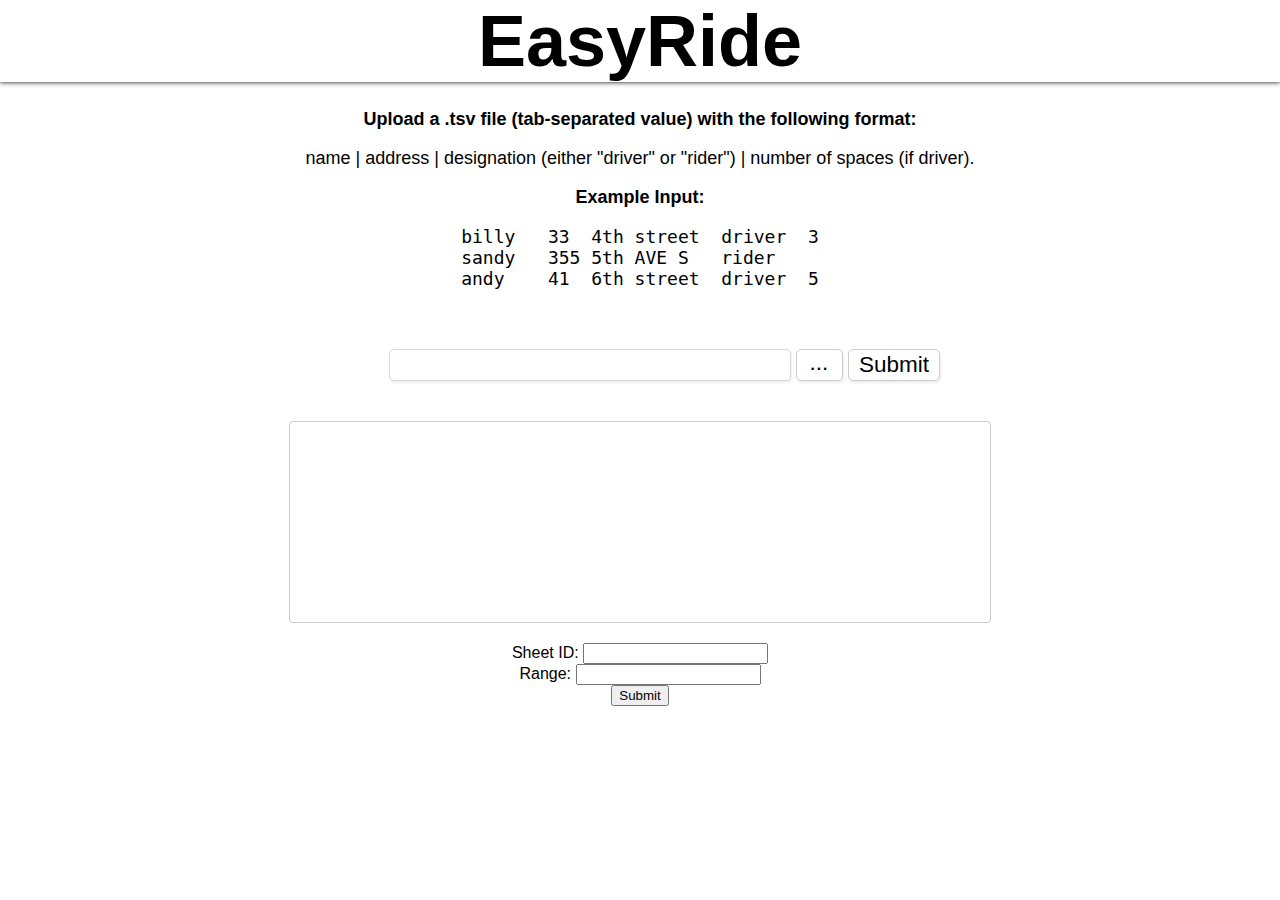
==== src/main/resources/public/index.html @ 32f1d740 "reverted back to sheetsID to test out feature" ====
<html>
<head>
    <script src="./jquery.js"></script>
    <script type="text/javascript">
        

        $(document).ready(function(){
            $("#rides").change(function () {
                $('#val').text(this.value.replace(/C:\\fakepath\\/i, ''));
                /* REMOVED
                var fr = new FileReader();
                fr.onload = function () {
                    $("#displayContents").html(this.result);
                };
                fr.readAsText(this.files[0]);
                */
            });
        });


        function selectFile() {
            $("#rides").trigger('click');
        }

        function sendData() {
            toggleLoading();
            var fr = new FileReader();
            fr.onload = function(event) {
                var result = event.target.result;

                $.post("/rides", result, function(result, error) {
                    result = result.replace(/\n/g, "<br>");
                    //$("#result").html(result);
                    $("#result").contents().find("div").html(result);
                    toggleLoading();
                });
            };
            var rides = $("#rides");
            var files = rides[0]['files'];
            var file = files[0];
            fr.readAsText(file, 'ASCII');
        }

/*
        function read() {
            toggleLoading();
            var result = "heopojopjppjopjo";
            $.post("/sheets", function(result) {
                result = result.replace(/\n/g, "<br>");
                $("#result").html(result);
                toggleLoading();
            });
        }
*/
      function toggleLoading() {
        var status = document.getElementById("loadingImage").style.visibility;
        if(status == "" || status == "hidden") {
            document.getElementById("result").style.background = "#f7f7f7";
            document.getElementById("loadingImage").style.visibility = "visible";

        } else if (status == "visible") {
            document.getElementById("result").style.background = "white";
            document.getElementById("loadingImage").style.visibility = "hidden";
        }
      }

    </script>
    <title> EasyRide </title>
    <link rel="stylesheet" href="styles.css">
</head>


<body>
    <div id="title">
        <h1> EasyRide </h1>
    </div>

    <div id="instructions">
        <h1>Upload a .tsv file (tab-separated value) with the following format:</h1>
        <p>
        name | address | designation (either "driver" or "rider") | number of spaces (if driver).
        </p>
    </div>

    <div id="exampleInput">
        <b>Example Input:</b>
        <pre>billy   33  4th street  driver  3<br>sandy   355 5th AVE S   rider    <br>andy    41  6th street  driver  5<br>
        </pre>
    </div>
    <!-- previous stuff for note
<input id="rides" type="file" accept=".tsv">
<br>


<button onclick="sendData()">Submit</button>
    -->

    <div id='fileinput'>
    <input type='file' id='rides' accept='.tsv'>
    <span id='val'></span>
    <span id='buttonSelect' onclick="selectFile();">...</span>
    <span id='buttonSubmit' onclick="sendData();">Submit</span>
    </div>

    <!--
<div id="displayContents">
    </div>
    -->
    <div>
    <iframe name="output" id="result"></iframe>
    </div>

    <div id="loadingImage">
    <img src="misc\loading.gif" width="50px" height="50px">
    </div>


    <form action="/sheets" method="POST" id="sheetsSubmission" target="output"> 
    Sheet ID: <input type="text" name="sheetID"><br>
    Range: <input type="text" name="dataRange"><br>
    <input type="submit" value="Submit">
    </form>

    <!--
    <iframe name="output" id="outputframe"></iframe>
    -->

</body>
</html>
---- src/main/resources/public/styles.css ----
body {
    text-align: center;
    font-family: "Arial";
    margin:0px;
}
h1 {
    margin: 0px;
    font-size: 8vh;
}

#instructions {
    padding-top: 3vh;
    font-size: 2vh;
}

#loadingImage {
    visibility: hidden;
    position: absolute;
    width: 100%;
    margin-top: -125px;
    z-index: 10;
}
/*
#outputframe {
    border-width: 1px;
    border-radius: 4px;
    border-style: solid;
    border-color: #CCC;
    margin: 0 auto;
    text-align: left;
    width: 700px;
}
*/

#sheetsSubmission {
    padding-top: 20px;
}
#result {
    height: 200px;
    overflow: auto;
    border-style: solid;
    border-color: #CCC;
    border-width: 1px;
    text-align: left;
    width: 700px; /* max-width if it's a div */
    margin: 0 auto;
    border-radius: 4px;
    background: white;
}

#displayContents {
    height: 200px;
    overflow: auto;
    margin-left: 50vh;
    margin-right: 50vh;
    border-style: solid;
    border-color: #CCC;
    border-width: 1px;
    text-align: left;
    white-space: pre;
    margin-bottom: 20px;
}

#instructions h1 {
    font-size: 2vh;
}

#exampleInput {
    font-size: 2vh;
}
#title {
    box-shadow: 0px 0px 5px;
}


#fileinput {
    vertical-align: middle;
    display: inline-block;
    right: 50px;
    width: 400px;
    height: 30px;
    background-color: white;
    box-shadow: 1px 2px 3px #ededed;
    border: 1px solid #d8d8d8;
    position: relative;
    margin-bottom: 40px;
    border-radius: 5px;
}

input[type='file'] {
    opacity: 0;
    width: 400px;
    height: 30px;
    /*visibility: hidden; /* sets it to hidden */
}


#val {
    position: absolute;
    top: 0;
    left: 0;
    font-size: 3vh;
    pointer-events: none;
    width: 400px;
    text-overflow: clip;
    display: block;
    overflow: hidden;
    line-height: 30px;
    border-radius: 5px;
    text-align: left;
    text-indent: 10px;
}
#buttonSelect {
    cursor: pointer;
    display: block;
    width: 45px;
    background-color: white;
    height: 30px;
    color: black;
    position: absolute;
    right: -52.5px;
    top: -1;
    font-size: 2.5vh;
    line-height: 25px;
    text-align: center;
    border-radius: 5px;
    border: #CCC;
    border-style: solid;
    border-width: 1px;
    box-shadow: 1px 2px 3px #ededed;
    -webkit-transition: 100ms all;
    -moz-transition: 100ms all;
    transition: 100ms all;

}
#buttonSubmit {
    cursor: pointer;
    display: block;
    width: 90px;
    background-color: white;
    height: 30px;
    color: black;
    position: absolute;
    right: -150px;
    top: -1;
    font-size: 2.5vh;
    line-height: 30px;
    text-align: center;
    border: #CCC;
    border-style: solid;
    border-width: 1px;
    box-shadow: 1px 2px 3px #ededed;
    border-radius: 5px;
    -webkit-transition: 100ms all;
    -moz-transition: 100ms all;
    transition: 100ms all;

}

/* perhaps not the best way to handle buttons */
#buttonSubmit:hover {
    background-color: #CCC;
}
#buttonSelect:hover {
    background-color: #CCC;
}
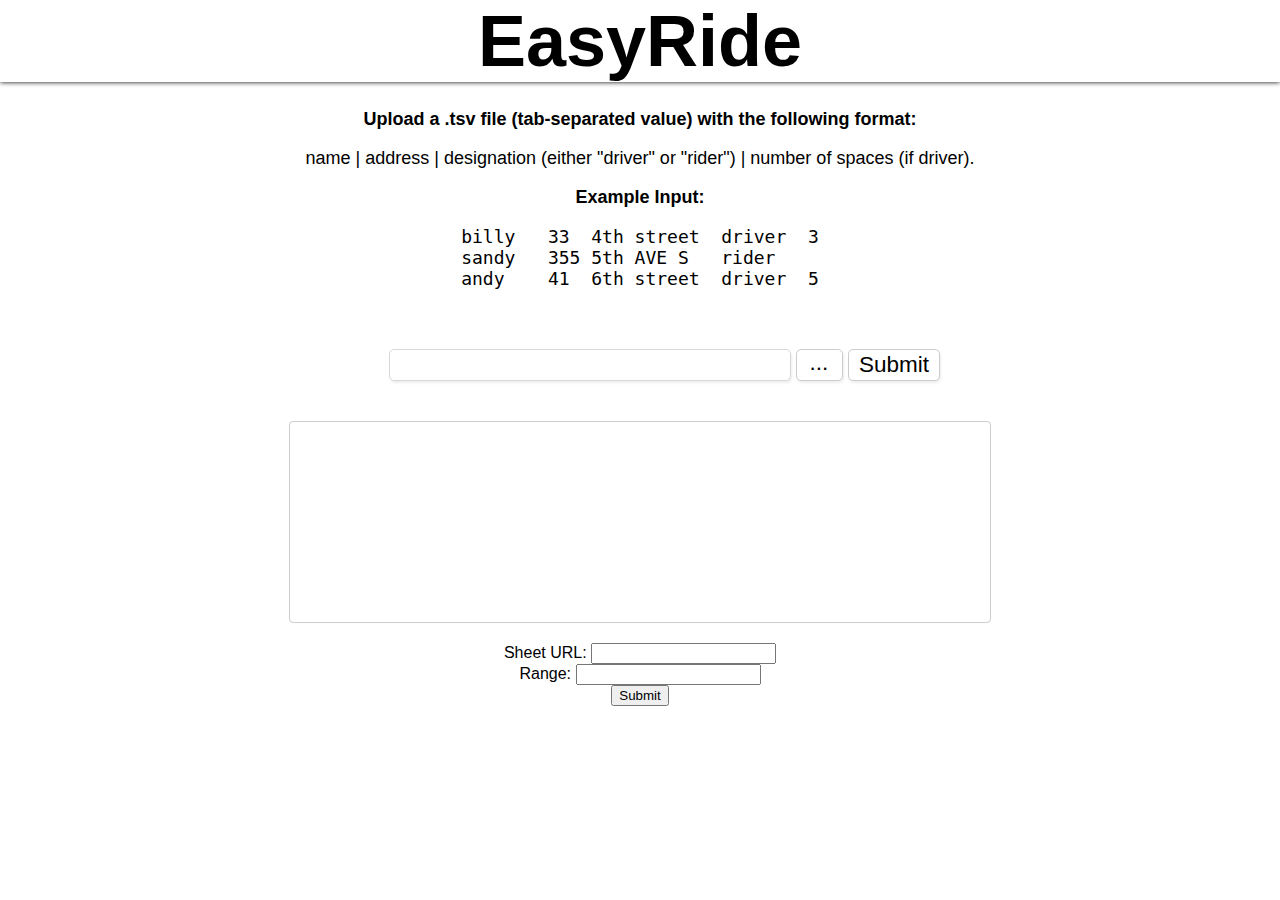
==== commit 210257b7: "quick test pt 1" ====
--- a/src/main/resources/public/index.html
+++ b/src/main/resources/public/index.html
@@ -116,7 +116,7 @@
 
 
     <form action="/sheets" method="POST" id="sheetsSubmission" target="output"> 
-    Sheet ID: <input type="text" name="sheetID"><br>
+    Sheet URL: <input type="text" name="sheetURL"><br>
     Range: <input type="text" name="dataRange"><br>
     <input type="submit" value="Submit">
     </form>
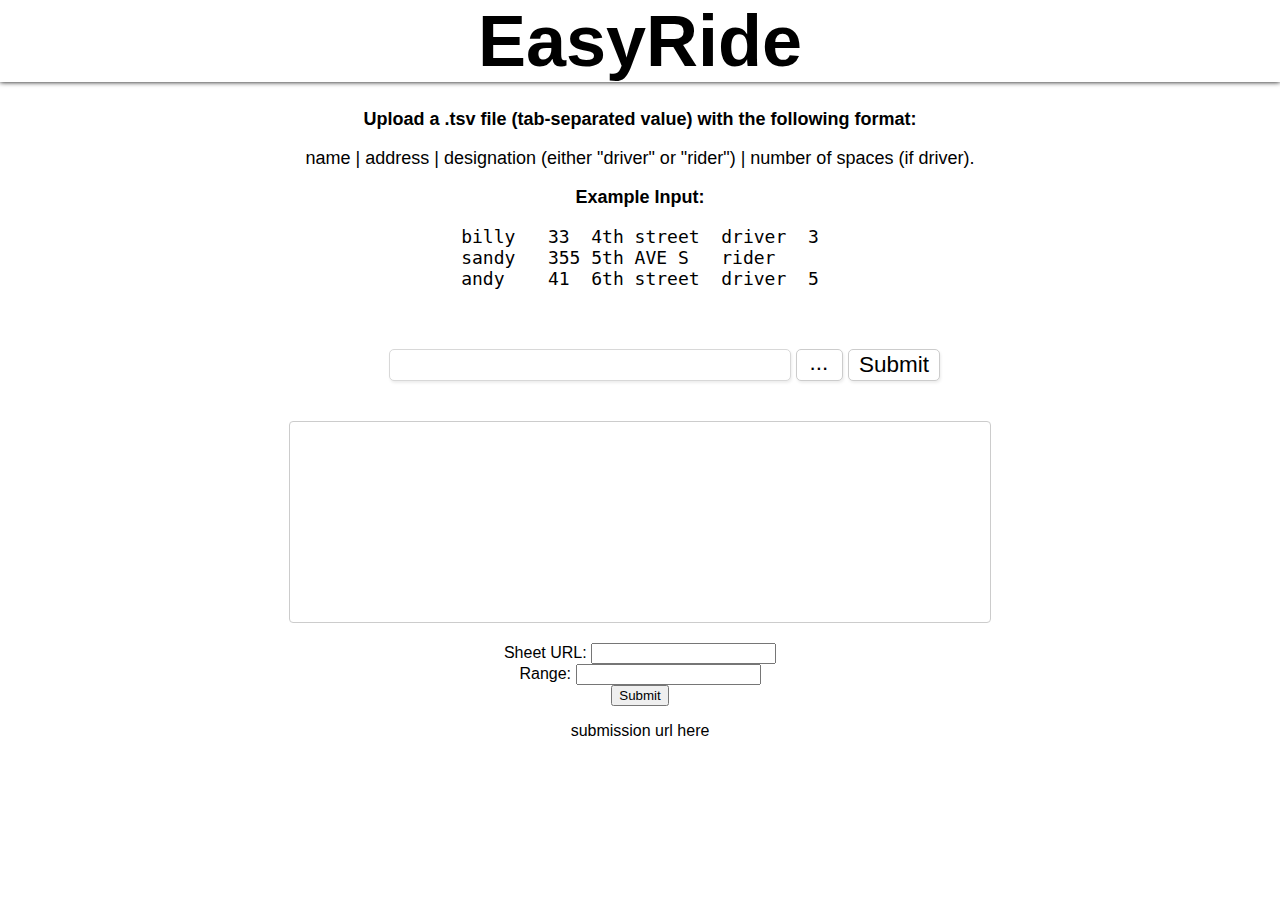
==== commit e08dc219: "quick test pt 4 for serialize()" ====
--- a/src/main/resources/public/index.html
+++ b/src/main/resources/public/index.html
@@ -15,7 +15,21 @@
                 fr.readAsText(this.files[0]);
                 */
             });
+
+            $("#submitSheets").click(function() {
+                toggleLoading();
+                var str = $("#sheetsSubmission").serialize();
+                alert(str);
+                $("#submissionURL").html(str);
+
+                $.post("/sheets", str, function(data, error) {
+                    data = data.replace(/\n/g, "<br>");
+                    $("#result").contents().find("body").html(data);
+                    toggleLoading();
+                });
+            }); 
         });
+
 
 
         function selectFile() {
@@ -31,7 +45,7 @@
                 $.post("/rides", result, function(result, error) {
                     result = result.replace(/\n/g, "<br>");
                     //$("#result").html(result);
-                    $("#result").contents().find("div").html(result);
+                    $("#result").contents().find("body").html(result);
                     toggleLoading();
                 });
             };
@@ -44,7 +58,7 @@
 /*
         function read() {
             toggleLoading();
-            var result = "heopojopjppjopjo";
+            var result = "test";
             $.post("/sheets", function(result) {
                 result = result.replace(/\n/g, "<br>");
                 $("#result").html(result);
@@ -115,12 +129,19 @@
     </div>
 
 
-    <form action="/sheets" method="POST" id="sheetsSubmission" target="output"> 
+    <form id="sheetsSubmission"> 
     Sheet URL: <input type="text" name="sheetURL"><br>
     Range: <input type="text" name="dataRange"><br>
+    <!--
     <input type="submit" value="Submit">
+    -->
+    <input type="button" value="Submit" id="submitSheets">
     </form>
 
+
+    <p id="submissionURL">
+        submission url here
+    </p>
     <!--
     <iframe name="output" id="outputframe"></iframe>
     -->
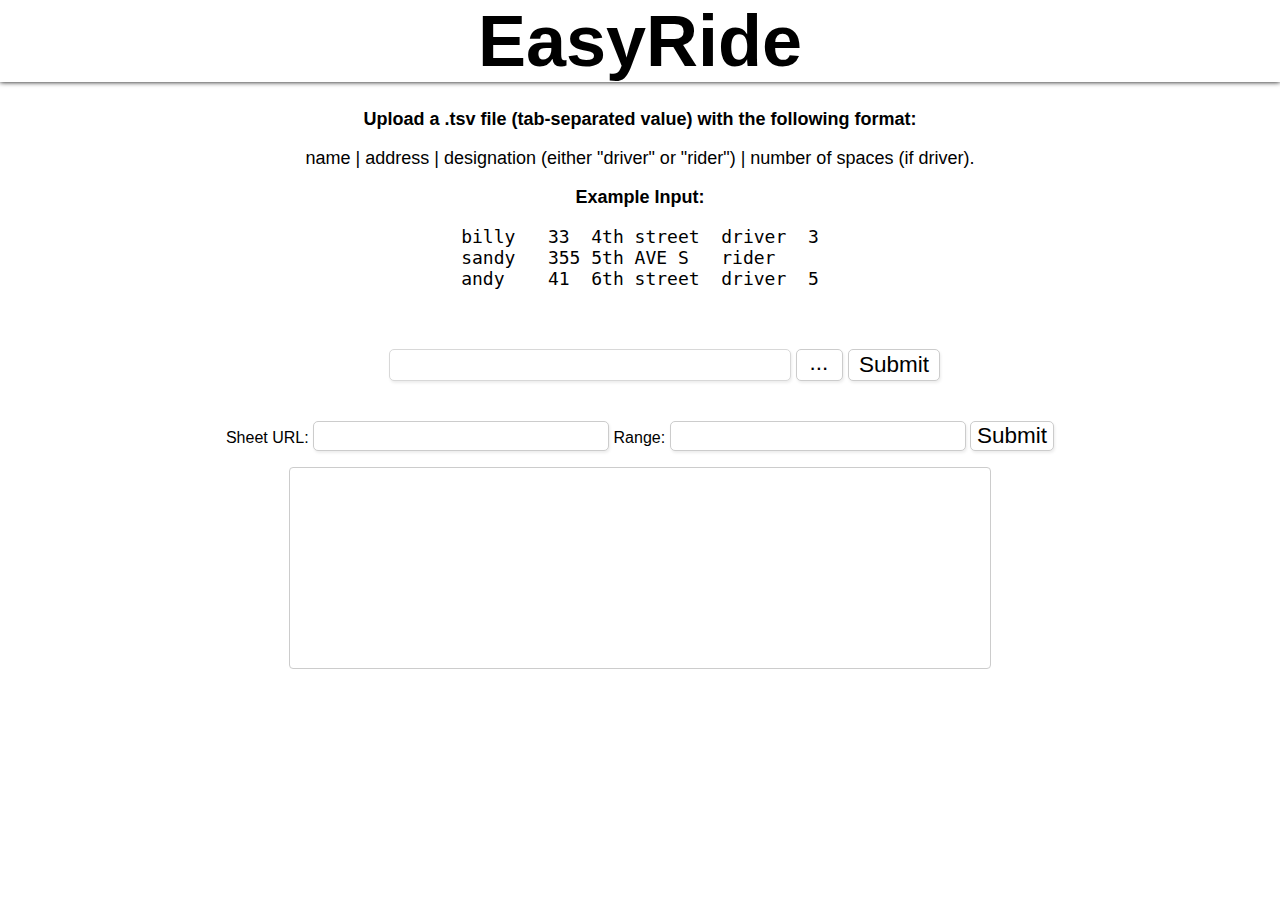
==== commit 7adee7b2: "tidied up javascript functions" ====
--- a/src/main/resources/public/index.html
+++ b/src/main/resources/public/index.html
@@ -1,84 +1,7 @@
 <html>
 <head>
-    <script src="./jquery.js"></script>
-    <script type="text/javascript">
-        
-
-        $(document).ready(function(){
-            $("#rides").change(function () {
-                $('#val').text(this.value.replace(/C:\\fakepath\\/i, ''));
-                /* REMOVED
-                var fr = new FileReader();
-                fr.onload = function () {
-                    $("#displayContents").html(this.result);
-                };
-                fr.readAsText(this.files[0]);
-                */
-            });
-
-            $("#submitSheets").click(function() {
-                toggleLoading();
-                var str = $("#sheetsSubmission").serialize();
-                alert(str);
-                $("#submissionURL").html(str);
-
-                $.post("/sheets", str, function(data, error) {
-                    data = data.replace(/\n/g, "<br>");
-                    $("#result").contents().find("body").html(data);
-                    toggleLoading();
-                });
-            }); 
-        });
-
-
-
-        function selectFile() {
-            $("#rides").trigger('click');
-        }
-
-        function sendData() {
-            toggleLoading();
-            var fr = new FileReader();
-            fr.onload = function(event) {
-                var result = event.target.result;
-
-                $.post("/rides", result, function(result, error) {
-                    result = result.replace(/\n/g, "<br>");
-                    //$("#result").html(result);
-                    $("#result").contents().find("body").html(result);
-                    toggleLoading();
-                });
-            };
-            var rides = $("#rides");
-            var files = rides[0]['files'];
-            var file = files[0];
-            fr.readAsText(file, 'ASCII');
-        }
-
-/*
-        function read() {
-            toggleLoading();
-            var result = "test";
-            $.post("/sheets", function(result) {
-                result = result.replace(/\n/g, "<br>");
-                $("#result").html(result);
-                toggleLoading();
-            });
-        }
-*/
-      function toggleLoading() {
-        var status = document.getElementById("loadingImage").style.visibility;
-        if(status == "" || status == "hidden") {
-            document.getElementById("result").style.background = "#f7f7f7";
-            document.getElementById("loadingImage").style.visibility = "visible";
-
-        } else if (status == "visible") {
-            document.getElementById("result").style.background = "white";
-            document.getElementById("loadingImage").style.visibility = "hidden";
-        }
-      }
-
-    </script>
+    <script type="text/javascript" src="./jquery.js"></script>
+    <script type="text/javascript" src="./client.js"></script>
     <title> EasyRide </title>
     <link rel="stylesheet" href="styles.css">
 </head>
@@ -101,13 +24,7 @@
         <pre>billy   33  4th street  driver  3<br>sandy   355 5th AVE S   rider    <br>andy    41  6th street  driver  5<br>
         </pre>
     </div>
-    <!-- previous stuff for note
-<input id="rides" type="file" accept=".tsv">
-<br>
 
-
-<button onclick="sendData()">Submit</button>
-    -->
 
     <div id='fileinput'>
     <input type='file' id='rides' accept='.tsv'>
@@ -116,10 +33,14 @@
     <span id='buttonSubmit' onclick="sendData();">Submit</span>
     </div>
 
-    <!--
-<div id="displayContents">
+    <div id="sheetsinput">
+        <form id="sheetsSubmission"> 
+        Sheet URL: <input type="text" name="sheetURL">
+        Range: <input type="text" name="dataRange">
+        <input type="button" value="Submit" id="submitSheets">
+        </form>
     </div>
-    -->
+
     <div>
     <iframe name="output" id="result"></iframe>
     </div>
@@ -129,22 +50,5 @@
     </div>
 
 
-    <form id="sheetsSubmission"> 
-    Sheet URL: <input type="text" name="sheetURL"><br>
-    Range: <input type="text" name="dataRange"><br>
-    <!--
-    <input type="submit" value="Submit">
-    -->
-    <input type="button" value="Submit" id="submitSheets">
-    </form>
-
-
-    <p id="submissionURL">
-        submission url here
-    </p>
-    <!--
-    <iframe name="output" id="outputframe"></iframe>
-    -->
-
 </body>
 </html>
--- a/src/main/resources/public/styles.css
+++ b/src/main/resources/public/styles.css
@@ -32,9 +32,27 @@
 }
 */
 
-#sheetsSubmission {
-    padding-top: 20px;
+input {
+    font-size: 2.5vh;
+    border: #CCC;
+    border-style: solid;
+    border-width: 1px;
+    box-shadow: 1px 2px 3px #ededed;
+    border-radius: 5px;
+    background-color: white;
 }
+
+#submitSheets:hover {
+    background-color: #CCC;
+}
+
+
+#submitSheets {
+    -webkit-transition: 100ms all;
+    -moz-transition: 100ms all;
+    transition: 100ms all;
+}
+
 #result {
     height: 200px;
     overflow: auto;
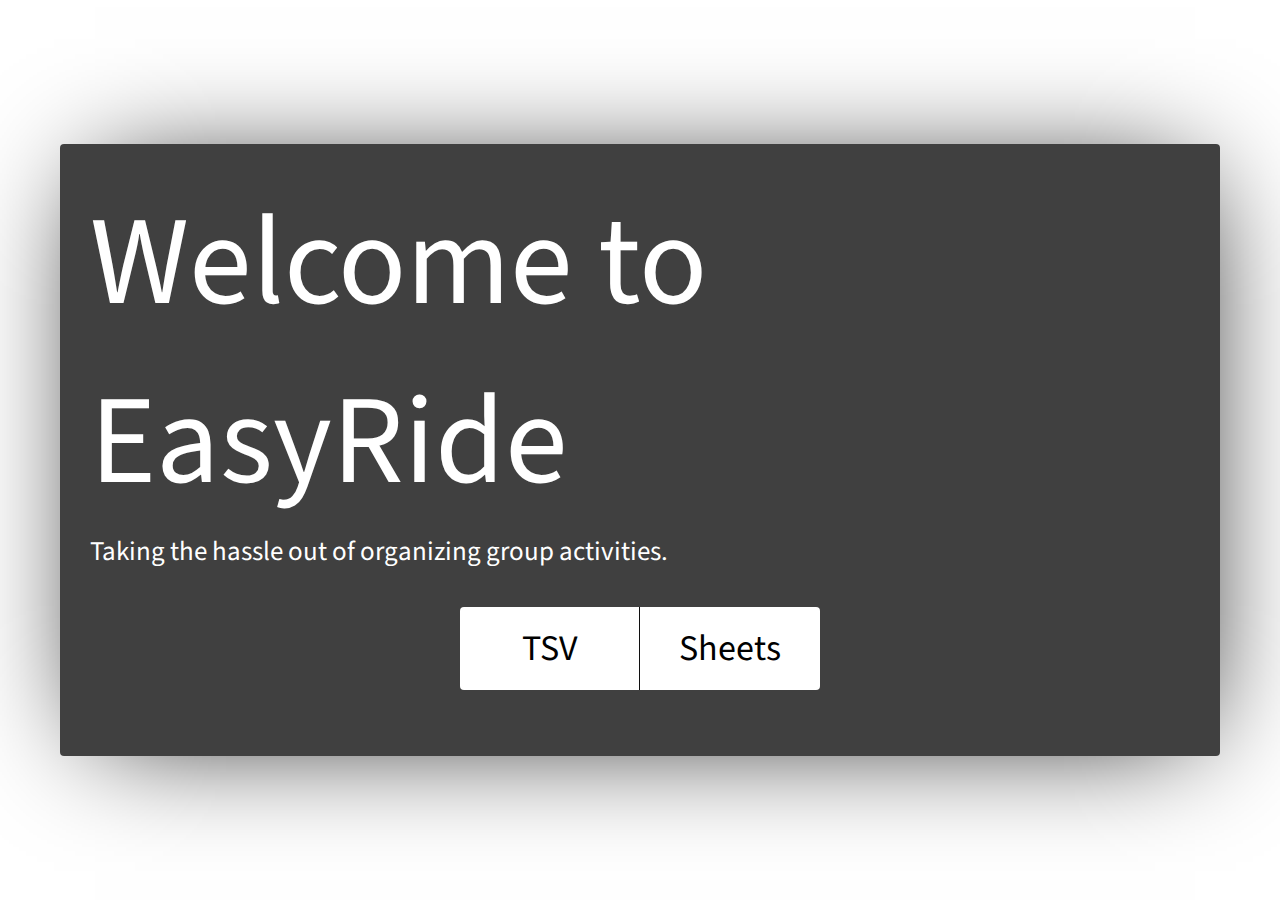
==== commit f6dd89f9: "full renovation of EasyRide interface. still need to test server methods to see if it connects with " ====
--- a/src/main/resources/public/index.html
+++ b/src/main/resources/public/index.html
@@ -1,54 +1,28 @@
 <html>
+<meta name="viewport" content="width=device-width, initial-scale=1.0">
 <head>
-    <script type="text/javascript" src="./jquery.js"></script>
-    <script type="text/javascript" src="./client.js"></script>
     <title> EasyRide </title>
-    <link rel="stylesheet" href="styles.css">
+    <link rel="stylesheet" href="css/styles.css">
+    <link href="https://fonts.googleapis.com/css?family=Source+Sans+Pro:200" rel="stylesheet">
 </head>
 
+<body>
+<div class="container">
+    <div class="middle">
+        <div class="content">
+            <div id="title">
+                <h> Welcome to EasyRide </h>
+                <p id="desc"> Taking the hassle out of organizing group activities. </p>
+            </div>
+            <div id="selectionForm">
+                <ul id="tabs">
+                    <li class="item" id="borderline"><a href="tsv.html" class="link"> TSV </a></li>
+                    <li class="item"><a href="sheets.html" class="link"> Sheets </a></li>
+                </ul>
+            </div>
+        </div>
+    </div>
+</div>
+</body>
 
-<body>
-    <div id="title">
-        <h1> EasyRide </h1>
-    </div>
-
-    <div id="instructions">
-        <h1>Upload a .tsv file (tab-separated value) with the following format:</h1>
-        <p>
-        name | address | designation (either "driver" or "rider") | number of spaces (if driver).
-        </p>
-    </div>
-
-    <div id="exampleInput">
-        <b>Example Input:</b>
-        <pre>billy   33  4th street  driver  3<br>sandy   355 5th AVE S   rider    <br>andy    41  6th street  driver  5<br>
-        </pre>
-    </div>
-
-
-    <div id='fileinput'>
-    <input type='file' id='rides' accept='.tsv'>
-    <span id='val'></span>
-    <span id='buttonSelect' onclick="selectFile();">...</span>
-    <span id='buttonSubmit' onclick="sendData();">Submit</span>
-    </div>
-
-    <div id="sheetsinput">
-        <form id="sheetsSubmission"> 
-        Sheet URL: <input type="text" name="sheetURL">
-        Range: <input type="text" name="dataRange">
-        <input type="button" value="Submit" id="submitSheets">
-        </form>
-    </div>
-
-    <div>
-    <iframe name="output" id="result"></iframe>
-    </div>
-
-    <div id="loadingImage">
-    <img src="misc\loading.gif" width="50px" height="50px">
-    </div>
-
-
-</body>
 </html>
--- a/src/main/resources/public/css/styles.css
+++ b/src/main/resources/public/css/styles.css
@@ -0,0 +1,198 @@
+@media screen and (max-width: 420px) {
+	.container {
+		background-color: rgba(0,0,0,.75);
+		font-family: 'Source Sans Pro', sans serif;
+	}
+	.content {
+		background-color: transparent;
+    	text-align: center;
+    	border-radius: 4px;
+    	color: white;
+	}
+	#title {
+		font-size: 8vh;
+		text-align: center;
+	}
+	.textbox {
+		height: 30px;
+	}
+	.output {
+		height: 200px;
+		border-style: none;
+		margin-top: 30px;
+	}
+	.header {
+		text-align: center;
+	}
+}
+
+@media screen and (min-width: 420px) {
+	.content {
+    -webkit-box-shadow: 5px 5px 115px -30px rgba(0,0,0,1);
+	-moz-box-shadow: 5px 5px 115px -30px rgba(0,0,0,1);
+	box-shadow: 5px 5px 115px -30px rgba(0,0,0,1);
+    background-color: rgba(0,0,0,.75);
+    padding: 30px;
+	width: 1100px;
+    margin: 0 auto;
+    text-align: center;
+	}
+	#title {
+		font-size: 14vh;
+		text-align: left;
+	}
+	.textbox {
+		height: 50px;
+	}
+	.output {
+		height: 500px;
+		border-style: solid;
+		margin-top: 10px;
+	}
+
+	.header {
+		text-align: left;
+	}
+
+}
+
+
+.container {
+    font-family: 'Source Sans Pro', sans serif;
+    width: 100%;
+    padding: 0;
+    display: table;
+    height: 100%;
+    position: absolute;
+    top: 0;
+    left: 0;
+    margin: 0;
+}
+
+.button {
+	font-family: 'Source Sans Pro', sans serif;
+	border-style: solid;
+	border-color: rgba(58, 175, 58, .1);
+	border-radius: 4px;
+	background-color: rgba(58, 175, 58, .5);
+	padding: 6px;
+	color: white;
+}
+
+.button:hover {
+	cursor: pointer;
+	background-color: rgba(58, 175, 58, 1);
+	border-color: rgba(58, 175, 58, 1);
+}
+
+.middle {
+	text-align: center;
+	display: table-cell;
+	vertical-align: middle;
+}
+.header a {
+	font-size: 7vh;
+    text-decoration: none;
+    color: white;
+
+    -webkit-transition: 600ms all;
+    -moz-transition: 600ms all;
+    transition: 600ms all;
+}
+
+.header a:hover {
+	color: rgb(58, 175, 58);
+}
+
+.preload * {
+  -webkit-transition: none !important;
+  -moz-transition: none !important;
+  -ms-transition: none !important;
+  -o-transition: none !important;
+}
+
+
+.content {
+    border-radius: 4px;
+    color: white;
+}
+
+.textbox {
+	font-family: 'Source Sans Pro', sans serif;
+	border-radius: 4px;
+	border-style: none;
+	border-width: 1px;
+	vertical-align: top;
+	font-size: 30px;
+	text-indent: 7px;
+}
+
+#borderline {
+	border-right: 1px solid rgba(0,0,0,.75);
+}
+
+
+.horizontal-line {
+	margin-bottom: 20px;
+}
+
+#tabs {
+	display: table;
+	table-layout: fixed;
+	width: 40vh;
+    -webkit-padding-start: 0px;
+}
+
+.item {
+	display: table-cell;
+}
+
+.link {
+	display: block;
+}
+
+
+#desc {
+	margin: 0;
+	font-size: 3vh;
+}
+
+#selectionForm {
+	font-size: 4vh;
+	text-align: center;
+	display: inline-block;
+}
+
+#selectionForm ul {
+	list-style-type: none;
+	overflow: hidden;
+	border-radius: 4px;
+}
+
+#selectionForm li a:hover {
+	background-color: rgb(58, 175, 58);
+	color: white;
+}
+
+#selectionForm li a {
+	background-color: white;
+	text-decoration: none;
+	color: black;
+	padding: 16px;
+	-webkit-transition: 600ms all;
+    -moz-transition: 600ms all;
+    transition: 600ms all;
+}
+
+.information {
+	font-size: 4vh;
+	text-align: left;
+}
+
+.output {
+	background-color: white;
+	color: black;
+	border-radius: 4px;
+	width: 100%;
+    border-color: rgba(0,0,0,.75);
+}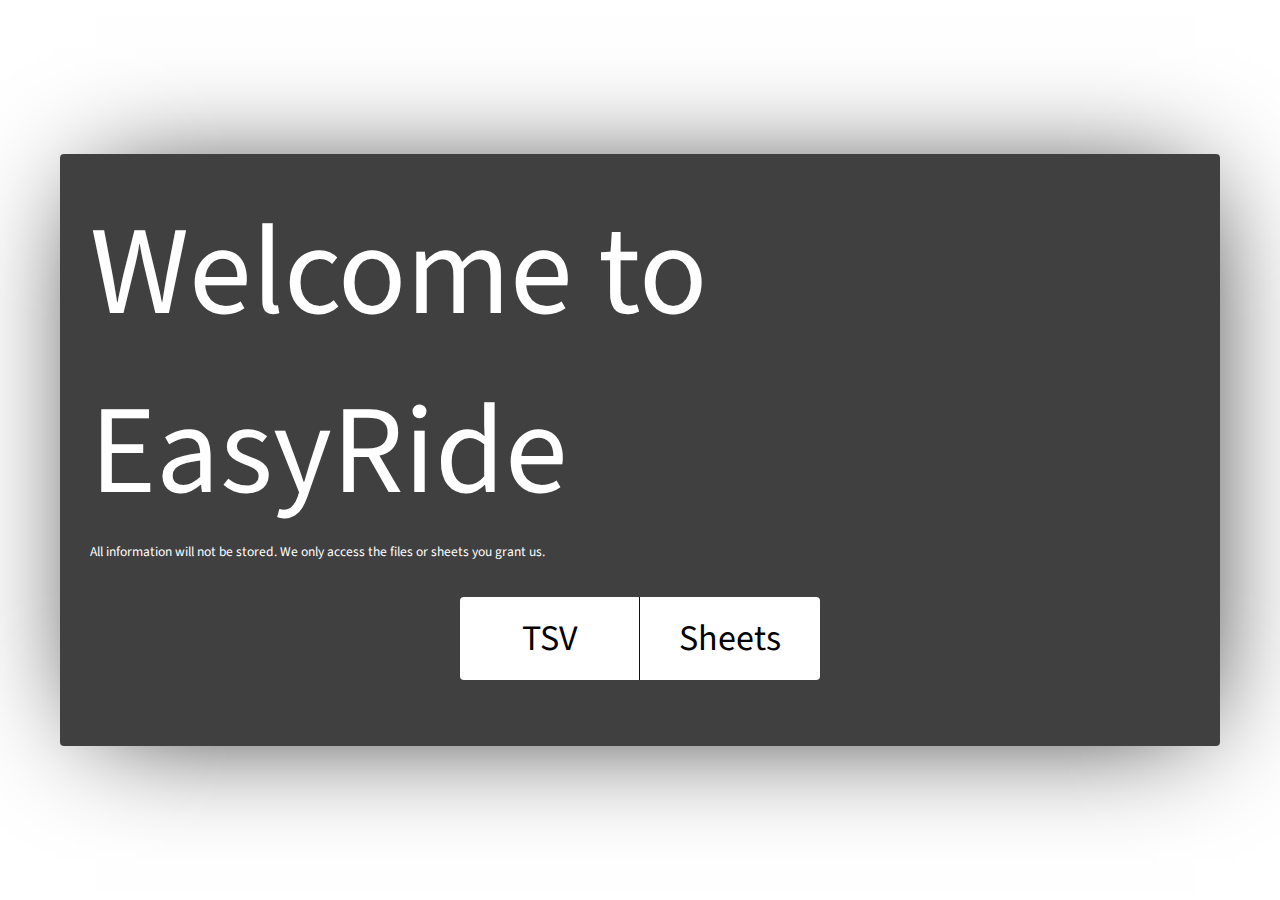
==== commit 9b87f11d: "added simple privacy policy for future OAuth" ====
--- a/src/main/resources/public/index.html
+++ b/src/main/resources/public/index.html
@@ -12,7 +12,7 @@
         <div class="content">
             <div id="title">
                 <h> Welcome to EasyRide </h>
-                <p id="desc"> Taking the hassle out of organizing group activities. </p>
+                <p id="desc"> All information will not be stored. We only access the files or sheets you grant us. </p>
             </div>
             <div id="selectionForm">
                 <ul id="tabs">
@@ -24,5 +24,4 @@
     </div>
 </div>
 </body>
-
 </html>
--- a/src/main/resources/public/css/styles.css
+++ b/src/main/resources/public/css/styles.css
@@ -24,9 +24,50 @@
 	.header {
 		text-align: center;
 	}
-}
-
-@media screen and (min-width: 420px) {
+
+	.header a {
+		font-size: 60px;
+	}
+
+	.button {
+		height: 50px;
+	}
+}
+
+@media screen and (min-width: 1650px) {
+    #title {
+        font-size: 10vh;
+        text-align: left;
+    }
+    .content {
+        -webkit-box-shadow: 5px 5px 115px -30px rgba(0,0,0,1);
+    	-moz-box-shadow: 5px 5px 115px -30px rgba(0,0,0,1);
+    	box-shadow: 5px 5px 115px -30px rgba(0,0,0,1);
+        background-color: rgba(0,0,0,.75);
+        padding: 30px;
+    	width: 1100px;
+        margin: 0 auto;
+        text-align: center;
+    }
+
+    .textbox {
+    	height: 50px;
+    }
+    .output {
+    	height: 500px;
+    	border-style: solid;
+    	margin-top: 10px;
+    }
+    .button {
+    	height: 50px;
+    }
+    .header {
+    	text-align: left;
+		font-size: 7vh;
+    }
+}
+
+@media screen and (min-width: 420px) and (max-width: 1649px) {
 	.content {
     -webkit-box-shadow: 5px 5px 115px -30px rgba(0,0,0,1);
 	-moz-box-shadow: 5px 5px 115px -30px rgba(0,0,0,1);
@@ -51,10 +92,14 @@
 	}
 
 	.header {
+		font-size: 7vh;
 		text-align: left;
 	}
-
-}
+	.button {
+		height: 50px;
+	}
+}
+
 
 
 .container {
@@ -75,7 +120,6 @@
 	border-color: rgba(58, 175, 58, .1);
 	border-radius: 4px;
 	background-color: rgba(58, 175, 58, .5);
-	padding: 6px;
 	color: white;
 }
 
@@ -91,10 +135,8 @@
 	vertical-align: middle;
 }
 .header a {
-	font-size: 7vh;
     text-decoration: none;
     color: white;
-
     -webkit-transition: 600ms all;
     -moz-transition: 600ms all;
     transition: 600ms all;
@@ -154,7 +196,7 @@
 
 #desc {
 	margin: 0;
-	font-size: 3vh;
+	font-size: 1.5vh;
 }
 
 #selectionForm {
